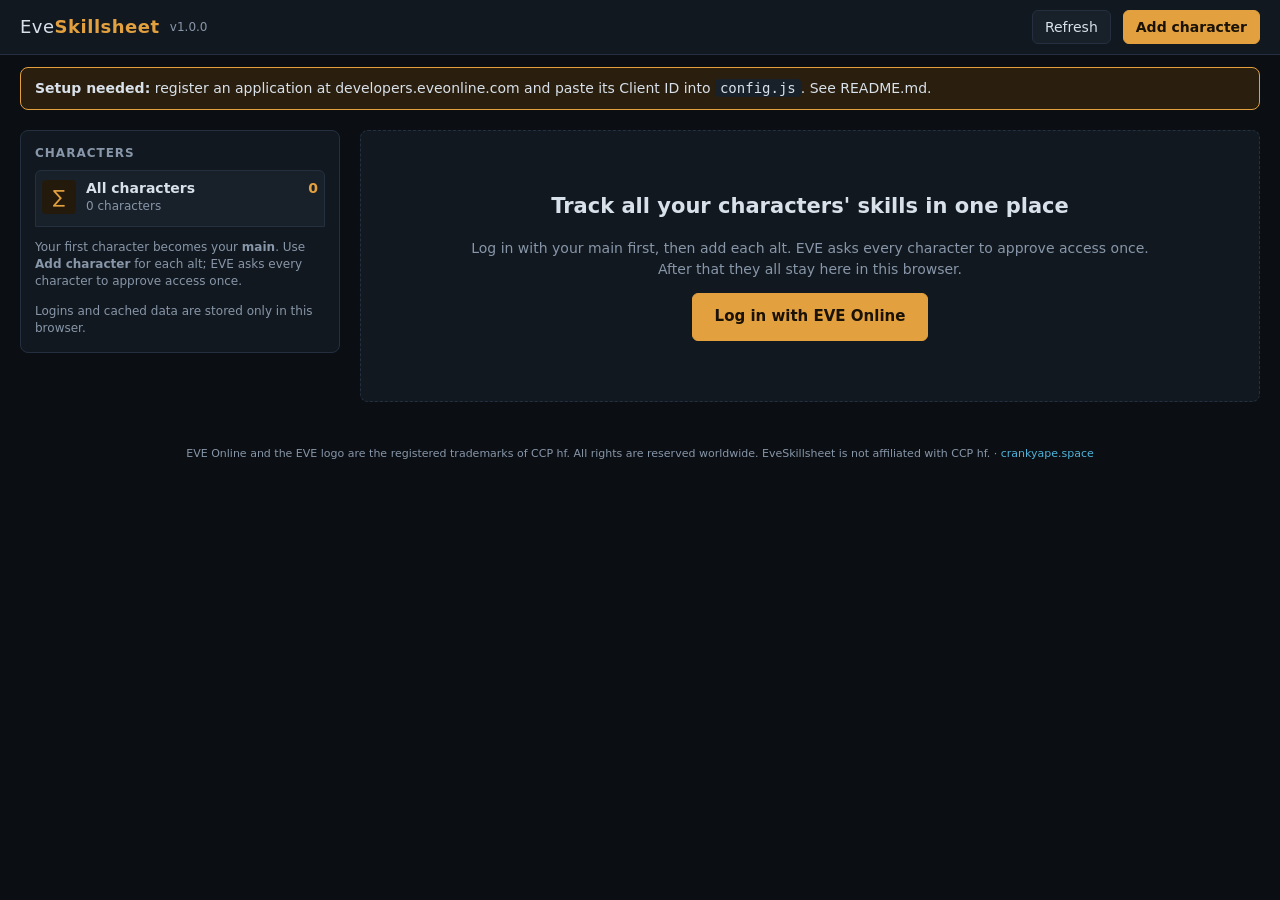
==== index.html @ 743141bb "EveSkillsheet v1.0.0" ====
<!doctype html>
<html lang="en">
<head>
  <meta charset="utf-8">
  <meta name="viewport" content="width=device-width, initial-scale=1">
  <title>EveSkillsheet: skills for all your characters</title>
  <meta name="description" content="Track skills, queues, clones and flyable ships for all your EVE Online characters, and share a verified skill sheet.">
  <meta name="theme-color" content="#0b0f14">
  <link rel="stylesheet" href="/styles.css">
  <script src="/config.js"></script>
  <script type="module" src="/app.js"></script>
</head>
<body>
  <header class="topbar">
    <a class="brand" href="/">Eve<b>Skillsheet</b> <span id="version" class="version"></span></a>
    <div id="status" class="status" aria-live="polite"></div>
    <button id="refreshBtn">Refresh</button>
    <button id="addBtn" class="primary">Add character</button>
  </header>

  <div id="setup" class="banner" hidden>
    <b>Setup needed:</b> register an application at developers.eveonline.com and paste its Client ID into <code>config.js</code>. See README.md.
  </div>

  <div class="layout">
    <aside>
      <h2>Characters</h2>
      <div id="chars"></div>
      <p class="hint">Your first character becomes your <b>main</b>. Use <b>Add character</b> for each alt; EVE asks every character to approve access once.</p>
      <p class="hint">Logins and cached data are stored only in this browser.</p>
    </aside>
    <main id="main"></main>
  </div>

  <dialog id="shareDlg"></dialog>
  <div id="toasts"></div>
  <footer class="foot">EVE Online and the EVE logo are the registered trademarks of CCP hf. All rights are reserved worldwide. EveSkillsheet is not affiliated with CCP hf. · <a href="https://crankyape.space/">crankyape.space</a></footer>
</body>
</html>
---- styles.css ----
:root {
  --bg: #0b0f14;
  --panel: #121820;
  --panel-2: #18202a;
  --line: #243040;
  --text: #d8e0ea;
  --dim: #8796a8;
  --accent: #e2a03f;
  --accent-2: #4fb3d9;
  --bad: #e06464;
  --radius: 8px;
  color-scheme: dark;
}

* { box-sizing: border-box; }
body {
  margin: 0; background: var(--bg); color: var(--text);
  font: 14px/1.45 system-ui, -apple-system, "Segoe UI", Roboto, sans-serif;
}
button, select, input { font: inherit; color: inherit; }
button {
  background: var(--panel-2); border: 1px solid var(--line); border-radius: 6px;
  padding: 6px 12px; cursor: pointer;
}
button:hover:not(:disabled) { border-color: var(--accent-2); }
button:disabled { opacity: .5; cursor: default; }
button.primary { background: var(--accent); color: #1a1205; border-color: var(--accent); font-weight: 600; }
button.primary:hover { filter: brightness(1.08); }
select, input[type=search] {
  background: var(--panel-2); border: 1px solid var(--line); border-radius: 6px; padding: 6px 8px;
}
input[type=search] { flex: 1; min-width: 180px; }
code { background: var(--panel-2); padding: 1px 5px; border-radius: 4px; }

.topbar {
  display: flex; align-items: center; gap: 12px; padding: 10px 20px;
  background: var(--panel); border-bottom: 1px solid var(--line); position: sticky; top: 0; z-index: 5;
}
.brand { font-size: 18px; letter-spacing: .5px; margin-right: auto; }
.brand b { color: var(--accent); }
.version { font-size: 12px; color: var(--dim); letter-spacing: 0; margin-left: 4px; vertical-align: 2px; }
.status { color: var(--dim); font-size: 13px; }
.status.working::before {
  content: ""; display: inline-block; width: 10px; height: 10px; margin-right: 8px;
  border: 2px solid var(--accent-2); border-right-color: transparent; border-radius: 50%;
  animation: spin .8s linear infinite; vertical-align: -1px;
}
@keyframes spin { to { transform: rotate(360deg); } }
.field { display: flex; align-items: center; gap: 6px; color: var(--dim); font-size: 13px; }

.banner { margin: 12px 20px 0; padding: 10px 14px; border: 1px solid var(--accent); border-radius: var(--radius); background: #2a1f0e; }
.banner.small { margin: 0 0 12px; font-size: 13px; }

.layout { display: grid; grid-template-columns: 320px 1fr; gap: 20px; padding: 20px; align-items: start; }
aside { background: var(--panel); border: 1px solid var(--line); border-radius: var(--radius); padding: 14px; position: sticky; top: 72px; }
aside h2 { margin: 0; font-size: 12px; text-transform: uppercase; letter-spacing: 1px; color: var(--dim); }
.aside-head { display: flex; align-items: center; justify-content: space-between; margin-bottom: 6px; }
.aside-head .all { display: flex; align-items: center; gap: 8px; cursor: pointer; padding-left: 4px; }
.aside-head .all input { margin: 0; }
.aside-head select { padding: 3px 6px; font-size: 12px; }
#owners h3 { margin: 10px 0 2px; font-size: 11px; font-weight: 500; text-transform: uppercase; letter-spacing: .8px; color: var(--dim); }
.hint { color: var(--dim); font-size: 12px; margin: 12px 0 0; }

.owner { display: flex; align-items: center; gap: 2px; padding: 6px 4px; border-radius: 6px; }
.owner:hover { background: var(--panel-2); }
.owner.off { opacity: .55; }
.owner label { display: flex; align-items: center; gap: 8px; flex: 1; cursor: pointer; min-width: 0; }
.owner input { flex: none; margin: 0; }
.owner img { flex: none; width: 34px; height: 34px; border-radius: 4px; background: var(--panel-2); }
.owner .info { flex: 1; min-width: 0; }
.owner .top { display: flex; align-items: baseline; gap: 8px; }
.owner .top b { flex: 1; min-width: 0; white-space: nowrap; overflow: hidden; text-overflow: ellipsis; font-weight: 600; }
.owner .isk { flex: none; color: var(--accent); font-weight: 600; font-variant-numeric: tabular-nums; }
.owner small { display: block; color: var(--dim); font-size: 12px; white-space: nowrap; overflow: hidden; text-overflow: ellipsis; }
.icon-space { width: 27px; flex: none; }
.warn { color: var(--bad); }
button.icon { padding: 0 7px; background: none; border-color: transparent; color: var(--dim); font-size: 18px; }
button.icon:hover { color: var(--bad); border-color: transparent; }

.stats { display: grid; grid-template-columns: repeat(4, 1fr); gap: 12px; margin-bottom: 14px; }
.stat { background: var(--panel); border: 1px solid var(--line); border-radius: var(--radius); padding: 12px 14px; }
.stat span { display: block; color: var(--dim); font-size: 12px; text-transform: uppercase; letter-spacing: .8px; }
.stat b { font-size: 22px; font-variant-numeric: tabular-nums; }
.stat:first-child b { color: var(--accent); }
.stat small { display: block; color: var(--dim); font-size: 12px; }

.filters { display: flex; flex-wrap: wrap; gap: 10px; align-items: center; margin-bottom: 14px; }
.filters select { max-width: 230px; }
.gname small { display: block; font-weight: 400; color: var(--dim); font-size: 12px; }

.group { background: var(--panel); border: 1px solid var(--line); border-radius: var(--radius); margin-bottom: 8px; overflow: hidden; }
.group-head {
  width: 100%; display: flex; align-items: center; gap: 12px; text-align: left;
  border: 0; border-radius: 0; background: none; padding: 10px 14px;
}
.group-head:hover { background: var(--panel-2); }
.group.open .group-head { border-bottom: 1px solid var(--line); }
.caret { color: var(--dim); width: 12px; }
.gname { flex: 1; font-weight: 600; }
.share { color: var(--dim); font-variant-numeric: tabular-nums; min-width: 52px; text-align: right; }
.countdown { color: var(--dim); }
.countdown.ready { color: #6cc28a; }
.group-head b { color: var(--accent); font-variant-numeric: tabular-nums; min-width: 110px; text-align: right; }

table { width: 100%; border-collapse: collapse; background: var(--panel); }
main > #content > table { border: 1px solid var(--line); border-radius: var(--radius); }
th, td { padding: 6px 10px; border-bottom: 1px solid #1b2430; text-align: left; vertical-align: middle; }
th { color: var(--dim); font-weight: 500; font-size: 12px; text-transform: uppercase; letter-spacing: .6px; background: var(--panel-2); position: sticky; top: 52px; }
th.sortable { cursor: pointer; user-select: none; }
th.sortable:hover, th.on { color: var(--text); }
tr:hover td { background: #151d27; }
tr.click { cursor: pointer; }
.num { text-align: right; font-variant-numeric: tabular-nums; white-space: nowrap; }
.dim { color: var(--dim); }
.item { display: flex; align-items: center; gap: 8px; }
.item img { width: 28px; height: 28px; flex: none; }
.item small { display: block; color: var(--accent-2); font-size: 12px; }
.tag { font-style: normal; font-size: 10px; padding: 1px 5px; border-radius: 3px; background: #2b3a4d; color: var(--accent-2); }
.more { display: block; margin: 10px auto; }

.empty { color: var(--dim); }
.empty.big { padding: 60px 20px; text-align: center; background: var(--panel); border: 1px dashed var(--line); border-radius: var(--radius); }

#toasts { position: fixed; bottom: 20px; right: 20px; display: flex; flex-direction: column; gap: 8px; z-index: 20; }
.toast { background: var(--panel-2); border: 1px solid var(--line); border-left: 3px solid var(--accent-2); padding: 10px 14px; border-radius: 6px; max-width: 420px; box-shadow: 0 6px 20px #0008; }
.toast.error { border-left-color: var(--bad); }

@media (max-width: 900px) {
  .layout { grid-template-columns: 1fr; }
  aside { position: static; }
  .stats { grid-template-columns: repeat(2, 1fr); }
  .topbar { flex-wrap: wrap; }
  th { position: static; }
}

/* ================================================================ EveSkillsheet additions */
a { color: var(--accent-2); text-decoration: none; }
a:hover { text-decoration: underline; }
.brand { color: var(--text); }
.brand:hover { text-decoration: none; }
.good { color: #6cc28a; }
.accent { color: var(--accent); }
.warn { color: var(--bad); }
button.danger { border-color: #5a2a2a; color: var(--bad); }
button.danger:hover:not(:disabled) { border-color: var(--bad); }
button.big { padding: 12px 22px; font-size: 15px; }
.btn { display: inline-block; background: var(--panel-2); border: 1px solid var(--line); border-radius: 6px; padding: 6px 12px; color: var(--text); }
.btn:hover { border-color: var(--accent-2); text-decoration: none; }

/* character list */
aside h2 { margin-bottom: 8px; }
.char { display: flex; align-items: center; gap: 10px; padding: 7px 6px; border-radius: 6px; cursor: pointer; width: 100%; text-align: left; border: 1px solid transparent; background: none; }
.char:hover { background: var(--panel-2); border-color: transparent; }
.char.sel { background: var(--panel-2); border-color: var(--line); }
.char img { flex: none; width: 34px; height: 34px; border-radius: 4px; background: var(--panel-2); }
.char .allicon { flex: none; width: 34px; height: 34px; border-radius: 4px; background: #241a0c; color: var(--accent); display: grid; place-items: center; font-size: 18px; }
.char .info { flex: 1; min-width: 0; }
.char .top { display: flex; align-items: baseline; gap: 6px; }
.char .top b { min-width: 0; white-space: nowrap; overflow: hidden; text-overflow: ellipsis; font-weight: 600; }
.char .sp { margin-left: auto; color: var(--accent); font-weight: 600; font-variant-numeric: tabular-nums; flex: none; }
.char small { display: block; font-size: 12px; white-space: nowrap; overflow: hidden; text-overflow: ellipsis; }
.char.all { margin-bottom: 6px; border-bottom: 1px solid var(--line); border-radius: 6px 6px 0 0; padding-bottom: 10px; }
em.main, em.shared { font-style: normal; font-size: 9px; letter-spacing: .8px; padding: 1px 5px; border-radius: 3px; flex: none; }
em.main { background: #3a2a10; color: var(--accent); }
em.shared { background: #12303d; color: var(--accent-2); }
button.icon.confirm { font-size: 11px; color: var(--bad); border-color: var(--bad); padding: 2px 6px; }

/* overview */
table.overview { border: 1px solid var(--line); border-radius: var(--radius); }
table.overview td small { display: block; font-size: 12px; }
.lvl { color: var(--accent); }

/* sheet header */
.sheet-head { display: flex; gap: 18px; align-items: center; background: var(--panel); border: 1px solid var(--line); border-radius: var(--radius); padding: 16px; margin-bottom: 14px; }
.portrait { width: 96px; height: 96px; border-radius: 6px; border: 1px solid var(--line); flex: none; background: var(--panel-2); }
.who { flex: 1; min-width: 0; }
.who h1 { margin: 0 0 4px; font-size: 24px; }
.aff { display: flex; flex-wrap: wrap; gap: 14px; margin-bottom: 4px; }
.aff span { display: inline-flex; align-items: center; gap: 6px; }
.aff img { width: 20px; height: 20px; border-radius: 3px; }
.meta { font-size: 13px; }
.actions { display: flex; gap: 8px; flex-wrap: wrap; justify-content: flex-end; }
.verified { color: #6cc28a; border: 1px solid #2c5a3d; background: #10231a; padding: 6px 12px; border-radius: 6px; font-size: 13px; }
.stat small { margin-top: 2px; }
.stat b small { font-size: 12px; }

/* tabs */
.tabs { display: flex; gap: 4px; border-bottom: 1px solid var(--line); margin-bottom: 14px; flex-wrap: wrap; }
.tabs button { background: none; border: 0; border-bottom: 2px solid transparent; border-radius: 0; padding: 9px 14px; color: var(--dim); }
.tabs button:hover { color: var(--text); border-color: transparent; }
.tabs button.on { color: var(--text); border-bottom-color: var(--accent); }
.tabs i { font-style: normal; font-size: 11px; background: var(--panel-2); border: 1px solid var(--line); border-radius: 9px; padding: 0 6px; margin-left: 4px; }
.toolbar { display: flex; flex-wrap: wrap; gap: 12px; align-items: center; margin-bottom: 12px; }
.check { display: flex; align-items: center; gap: 8px; cursor: pointer; }
.legend { margin-left: auto; color: var(--dim); font-size: 12px; display: flex; align-items: center; gap: 6px; }
.legend .pip { margin-left: 8px; }

/* groups (details) */
details.group > summary { list-style: none; cursor: pointer; }
details.group > summary::-webkit-details-marker { display: none; }
details.group > summary::before { content: "▸"; color: var(--dim); width: 12px; }
details.group[open] > summary::before { content: "▾"; }
details.group[open] > summary { border-bottom: 1px solid var(--line); }
.group-head b { min-width: 70px; }

/* skills */
.skill-list { padding: 4px 0; }
.skill { display: grid; grid-template-columns: 1fr auto 100px; gap: 14px; align-items: center; padding: 5px 14px 5px 38px; }
.skill:hover { background: #151d27; }
.skill.missing .sname { color: var(--dim); }
.sname small { color: var(--dim); font-size: 11px; margin-left: 4px; }
.pips { display: flex; gap: 3px; }
.pips i, .pip { display: inline-block; width: 14px; height: 10px; border: 1px solid #344458; background: #0f141b; border-radius: 1px; }
.pips i.on, .pip.on { background: var(--accent-2); border-color: var(--accent-2); }
.pips i.on.alpha, .pip.on.alpha { background: #2b4d5c; border-color: #3f7489; }
.pips i.queued, .pip.queued { background: repeating-linear-gradient(45deg, #5b4419 0 3px, #2a200d 3px 6px); border-color: var(--accent); }

/* queue */
table.queue { border: 1px solid var(--line); border-radius: var(--radius); }
.bar { height: 8px; background: #0f141b; border: 1px solid var(--line); border-radius: 4px; overflow: hidden; min-width: 120px; }
.bar i { display: block; height: 100%; background: linear-gradient(90deg, var(--accent-2), #7fd0ec); }

/* ships */
.meter-sm { width: 90px; height: 6px; background: #0f141b; border-radius: 3px; overflow: hidden; }
.meter-sm i { display: block; height: 100%; background: #6cc28a; }
.ship-list { padding: 4px 0; }
.ship { padding: 0 14px 0 38px; cursor: pointer; }
.ship:hover { background: #151d27; }
.ship-row { display: flex; align-items: center; gap: 10px; padding: 5px 0; }
.ship-row .sname { flex: 1; }
.ship:not(.ok) .ship-row img { opacity: .55; }
.ship.ok .sname { font-weight: 600; }
.missing-list { margin: 0 0 10px 38px; padding: 8px 12px; list-style: none; background: var(--panel-2); border: 1px solid var(--line); border-radius: 6px; }
.missing-list li { display: flex; justify-content: space-between; gap: 12px; padding: 3px 0; font-size: 13px; }
.missing-list em { color: var(--bad); font-style: normal; font-size: 12px; }

/* attributes & clones */
.two-col { display: grid; grid-template-columns: 1fr 1fr; gap: 14px; }
.panel { background: var(--panel); border: 1px solid var(--line); border-radius: var(--radius); padding: 14px 16px; }
.panel h3 { margin: 0 0 10px; font-size: 12px; text-transform: uppercase; letter-spacing: 1px; color: var(--dim); }
.attr { display: grid; grid-template-columns: 100px 1fr 34px; gap: 12px; align-items: center; padding: 6px 0; }
.attr .bar { height: 10px; }
.attr b { text-align: right; font-variant-numeric: tabular-nums; }
.kv { display: flex; justify-content: space-between; gap: 12px; padding: 7px 0; border-bottom: 1px dashed var(--line); }
.kv:last-child { border-bottom: 0; }
.kv span small { display: block; font-size: 12px; }
.implants { display: grid; gap: 4px; margin-bottom: 10px; }
.implant { display: flex; align-items: center; gap: 8px; font-size: 13px; }
.jc { border: 1px solid var(--line); border-radius: 6px; padding: 10px 12px; margin-bottom: 8px; background: var(--panel-2); }
.jc-head { display: flex; justify-content: space-between; gap: 10px; margin-bottom: 6px; }

/* share dialog */
dialog { background: var(--panel); color: var(--text); border: 1px solid var(--line); border-radius: 10px; padding: 0; width: min(560px, 92vw); }
dialog::backdrop { background: #000a; }
.dlg { padding: 20px 22px; display: grid; gap: 10px; }
.dlg h2 { margin: 0; font-size: 18px; }
.dlg p { margin: 0; }
.dlg small.warn { margin-left: 6px; }
.linkbox { display: flex; gap: 6px; margin-top: 6px; }
.linkbox input { flex: 1; background: var(--panel-2); border: 1px solid var(--line); border-radius: 6px; padding: 6px 8px; }
.dlg-actions { display: flex; gap: 8px; margin-top: 8px; }

/* public page & footer */
.public-main { max-width: 1100px; margin: 0 auto; padding: 20px; }
.foot { color: var(--dim); font-size: 11px; text-align: center; padding: 24px 20px 30px; }
.empty.big h2 { color: var(--text); margin-top: 0; }

@media (max-width: 900px) {
  .two-col { grid-template-columns: 1fr; }
  .sheet-head { flex-wrap: wrap; gap: 12px; }
  .portrait { width: 64px; height: 64px; }
  .who { flex: 1 1 calc(100% - 90px); }
  .who h1 { font-size: 20px; }
  .actions { width: 100%; justify-content: flex-start; }
  .skill { grid-template-columns: 1fr auto; padding-left: 20px; }
  .skill .num { display: none; }
  .legend { margin-left: 0; }
}
.stat b span, .stat small span { display: inline; text-transform: none; letter-spacing: 0; font-size: inherit; color: inherit; }
.stat b span.dim { color: var(--dim); }
.char .glyph { flex: none; font-size: 12px; }
.char .glyph.main { color: var(--accent); }
.char .glyph.shared { color: var(--accent-2); }
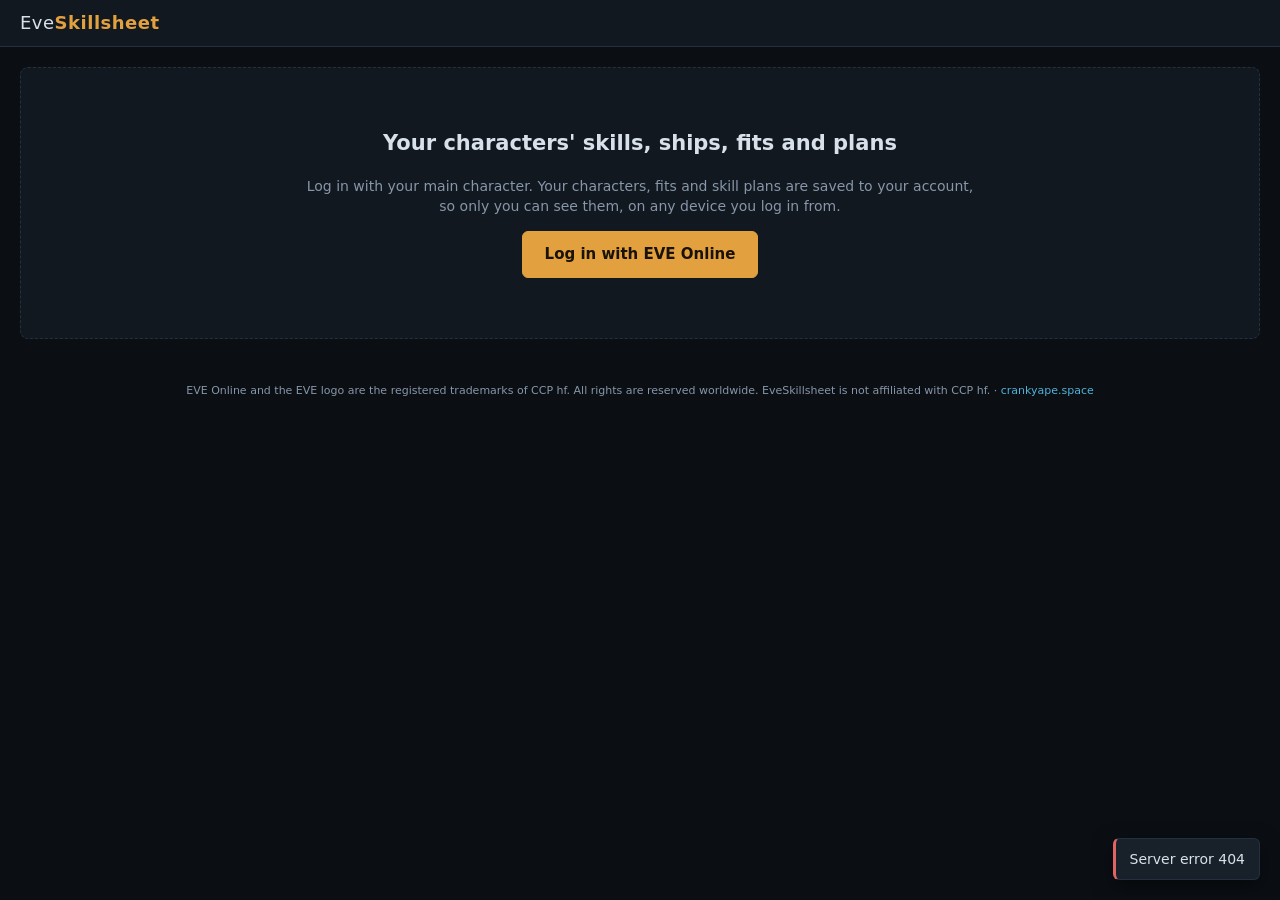
==== commit d85b07cf: "EveSkillsheet v2.0.0: accounts - characters, fits, plans and watchlist saved per account on the serv" ====
--- a/index.html
+++ b/index.html
@@ -16,6 +16,7 @@
     <div id="status" class="status" aria-live="polite"></div>
     <button id="refreshBtn">Refresh</button>
     <button id="addBtn" class="primary">Add character</button>
+    <span id="who" class="who-box"></span>
   </header>
 
   <div id="setup" class="banner" hidden>
@@ -27,7 +28,7 @@
       <h2>Characters</h2>
       <div id="chars"></div>
       <p class="hint">Your first character becomes your <b>main</b>. Use <b>Add character</b> for each alt; EVE asks every character to approve access once.</p>
-      <p class="hint">Logins and cached data are stored only in this browser.</p>
+      <p class="hint">Your characters, fits and plans are saved to your account and only you can see them.</p>
     </aside>
     <main id="main"></main>
   </div>
--- a/styles.css
+++ b/styles.css
@@ -281,3 +281,105 @@
 .char .glyph { flex: none; font-size: 12px; }
 .char .glyph.main { color: var(--accent); }
 .char .glyph.shared { color: var(--accent-2); }
+
+/* ================================================================ ships focus (v1.1) */
+button.star { background: none; border: 0; padding: 0 4px; font-size: 16px; line-height: 1; color: #4b5a6c; flex: none; }
+button.star:hover { color: var(--accent); }
+button.star.on { color: var(--accent); }
+.ship-row .sname small { font-size: 11px; margin-left: 6px; }
+
+.pilot-chips { display: flex; flex-wrap: wrap; gap: 8px; margin-bottom: 14px; }
+.pchip { display: flex; align-items: center; gap: 8px; text-align: left; background: var(--panel); padding: 6px 12px 6px 6px; }
+.pchip img { border-radius: 4px; }
+.pchip small { display: block; color: var(--dim); font-size: 12px; }
+
+.mx-wrap { overflow: auto; max-height: calc(100vh - 250px); border: 1px solid var(--line); border-radius: var(--radius); }
+table.matrix { border-collapse: separate; border-spacing: 0; }
+table.matrix th { top: 0; z-index: 2; }
+table.matrix th.mx-pilot { text-align: center; text-transform: none; letter-spacing: 0; min-width: 96px; max-width: 120px; vertical-align: bottom; }
+table.matrix th.mx-pilot img { display: block; margin: 0 auto 4px; border-radius: 4px; }
+table.matrix th.mx-pilot span { display: block; overflow: hidden; text-overflow: ellipsis; white-space: nowrap; color: var(--text); font-size: 12px; }
+table.matrix .mx-ship { position: sticky; left: 0; background: var(--panel); z-index: 1; min-width: 250px; }
+table.matrix th.mx-ship { z-index: 3; background: var(--panel-2); }
+table.matrix .mx-ship small { display: block; font-size: 11px; }
+table.matrix .mx-ship .item { gap: 6px; }
+tr.mx-group td { background: var(--panel-2); font-weight: 600; font-size: 12px; text-transform: uppercase; letter-spacing: .8px; color: var(--accent); position: sticky; left: 0; }
+td.mx { text-align: center; font-variant-numeric: tabular-nums; font-size: 13px; white-space: nowrap; cursor: pointer; border-left: 1px solid #1b2430; }
+td.mx.ok { color: #6cc28a; font-weight: 700; font-size: 16px; cursor: default; background: #10231a55; }
+td.mx.soon { color: #9fd9a8; }
+td.mx.mid { color: var(--accent); }
+td.mx.far { color: var(--dim); }
+td.mx:not(.ok):hover, td.mx.open { background: #1d2a38; }
+tr.mx-detail td { background: #0f141b; padding: 10px 14px 4px; }
+tr.mx-detail .missing-list { margin: 8px 0 8px; max-width: 640px; }
+
+/* ================================================================ skill plans (v1.2) */
+.plan-tabs { display: flex; flex-wrap: wrap; gap: 6px; margin-bottom: 14px; }
+.plan-tabs button.on { border-color: var(--accent); color: var(--accent); }
+.plan-head { display: flex; justify-content: space-between; align-items: center; gap: 12px; flex-wrap: wrap; margin-bottom: 12px; }
+.plan-head h2 { margin: 0 0 2px; font-size: 22px; }
+.pchip.sel { border-color: var(--accent); background: #241a0c; }
+.plan-edit { display: grid; gap: 12px; max-width: 760px; }
+.field { display: grid; gap: 6px; color: var(--dim); font-size: 13px; }
+.field input, .field textarea { background: var(--panel-2); color: var(--text); border: 1px solid var(--line); border-radius: 6px; padding: 8px 10px; font: inherit; }
+.field textarea { font-family: ui-monospace, Consolas, monospace; font-size: 13px; resize: vertical; }
+.row-actions { display: flex; gap: 8px; align-items: center; flex-wrap: wrap; }
+label.btn.file { cursor: pointer; }
+em.tag { font-style: normal; font-size: 10px; letter-spacing: .5px; text-transform: uppercase; color: var(--accent-2); border: 1px solid #1f4a5c; border-radius: 3px; padding: 0 5px; margin-left: 6px; }
+h3.sub { font-size: 12px; text-transform: uppercase; letter-spacing: 1px; color: var(--dim); margin: 18px 0 8px; }
+.done-list { display: flex; flex-wrap: wrap; gap: 6px 14px; color: #6cc28a; font-size: 13px; }
+.plan-table td .item { gap: 8px; }
+.scroll-x { overflow-x: auto; }
+@media (max-width: 700px) {
+  .plan-table th:nth-child(5), .plan-table td:nth-child(5) { display: none; }
+  .plan-table th, .plan-table td { padding: 8px 6px; }
+}
+.layout > * { min-width: 0; }
+.scroll-x th { position: static; }
+
+/* ================================================================ required / recommended (v1.3) */
+.seg { display: inline-flex; border: 1px solid var(--line); border-radius: 6px; overflow: hidden; }
+.seg button { border: 0; border-radius: 0; background: var(--panel-2); padding: 5px 10px; font-size: 12px; color: var(--dim); }
+.seg button + button { border-left: 1px solid var(--line); }
+.seg button.on { color: var(--text); background: #2a3442; }
+.seg button.on.req { background: #3a2a10; color: var(--accent); }
+.seg button.on.rec { background: #12303d; color: var(--accent-2); }
+em.tag.req { color: var(--accent); border-color: #5b4419; }
+em.tag.rec { color: var(--accent-2); border-color: #1f4a5c; }
+tr.is-rec td { background: #0f1a22; }
+.plan-edit-table td { padding: 6px 8px; vertical-align: middle; }
+.plan-edit-table select, .add-box select, .add-box input { background: var(--panel-2); color: var(--text); border: 1px solid var(--line); border-radius: 6px; padding: 5px 8px; font: inherit; }
+.add-box { border-top: 1px dashed var(--line); padding-top: 12px; display: grid; gap: 8px; }
+.add-box #addSkill { flex: 1; min-width: 200px; }
+.add-box textarea { background: var(--panel-2); color: var(--text); border: 1px solid var(--line); border-radius: 6px; padding: 8px 10px; font-family: ui-monospace, Consolas, monospace; font-size: 13px; resize: vertical; }
+.nowrap { white-space: nowrap; }
+.pchip small { white-space: normal; }
+.field-label { color: var(--dim); font-size: 13px; }
+@media (max-width: 700px) {
+  .plan-edit-table, .plan-edit-table tbody { display: block; }
+  .plan-edit-table tr { display: grid; grid-template-columns: 1fr auto; gap: 6px; align-items: center; padding: 8px 4px; border-bottom: 1px solid var(--line); }
+  .plan-edit-table td { border: 0; padding: 0 4px; }
+  .plan-edit-table td:first-child { display: none; }
+  .add-box #addSkill { min-width: 0; width: 100%; }
+}
+
+/* ================================================================ fits (v1.4) */
+.fit-title { gap: 14px; }
+.fit-title img { border-radius: 6px; border: 1px solid var(--line); background: var(--panel-2); }
+.fit-group { margin-bottom: 10px; }
+.fit-kind { font-size: 11px; text-transform: uppercase; letter-spacing: 1px; margin: 6px 0 4px; }
+.fit-item { display: flex; align-items: center; gap: 8px; padding: 3px 0; font-size: 13px; }
+.fit-item span:nth-child(2) { flex: 1; }
+.fit-item .mark { font-weight: 700; }
+.fit-item.ok .mark { color: #6cc28a; }
+.fit-item.bad { color: var(--bad); }
+.fit-item.skip { color: var(--dim); }
+.blocked { display: grid; gap: 2px; padding: 7px 0; border-bottom: 1px dashed var(--line); font-size: 13px; }
+.blocked:last-child { border-bottom: 0; }
+
+/* ================================================================ accounts (v2.0) */
+.who-box { display: inline-flex; align-items: center; gap: 10px; }
+.who-box .me { display: inline-flex; align-items: center; gap: 7px; font-size: 13px; color: var(--dim); }
+.who-box .me img { border-radius: 4px; }
+body.logged-out #addBtn, body.logged-out #refreshBtn, body.logged-out aside { display: none; }
+body.logged-out .layout { grid-template-columns: 1fr; }
